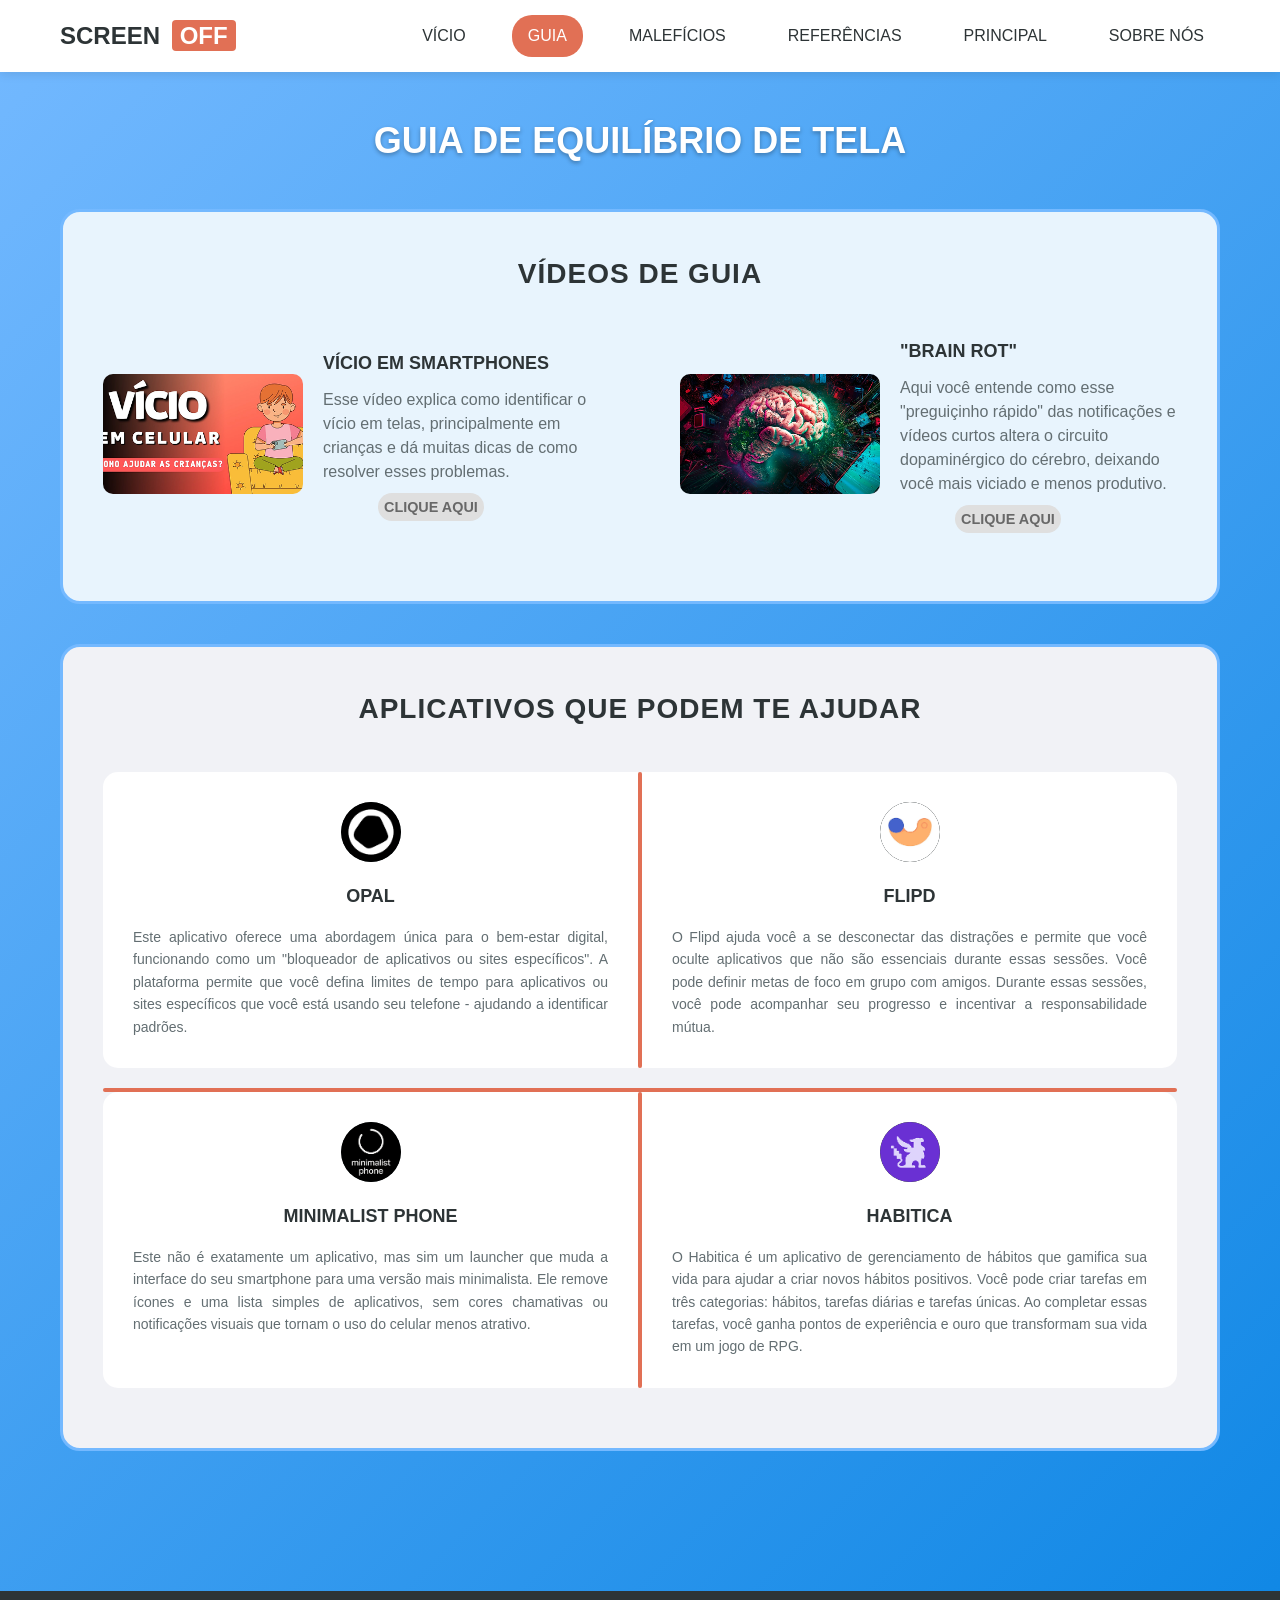
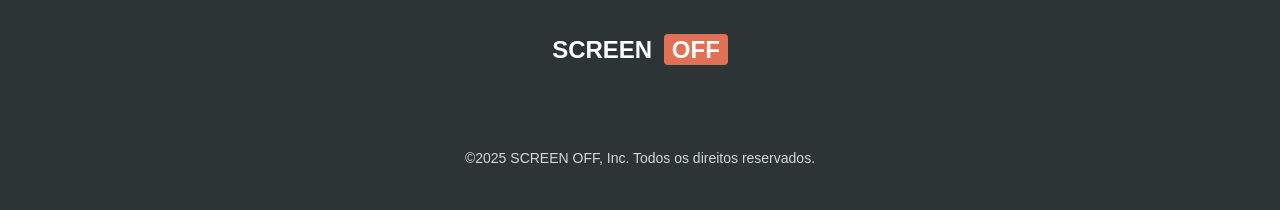
==== guia.html @ 9f61c484 "retirados os espaços da nomeação dos numeros" ====
<!DOCTYPE html>
<html lang="pt-BR">
<head>
    <meta charset="UTF-8">
    <meta name="viewport" content="width=device-width, initial-scale=1.0">
    <title>SCREEN OFF - Guia de Equilíbrio de Tela</title>
    <link rel="stylesheet" href="css/comum.css">
    <link rel="stylesheet" href="css/guia.css">
</head>
<body>
    <header class="cabecalho">
        <div class="container-navegacao">
            <div class="logotipo">
                SCREEN <span class="desligado">OFF</span>
            </div>
            <nav class="menu-navegacao">
                <a href="vicio.html">VÍCIO</a>
                <a href="guia.html" class="ativo">GUIA</a>
                <a href="maleficios.html">MALEFÍCIOS</a>
                <a href="referencias.html">REFERÊNCIAS</a>
                <a href="index.html">PRINCIPAL</a>
                <a href="sobre.html">SOBRE NÓS</a>
            </nav>
        </div>
    </header>

    <div class="recipiente">
        <h1 class="titulo-pagina">GUIA DE EQUILÍBRIO DE TELA</h1>

        <section class="secao-videos-guia">
            <div class="container-videos-guia">
                <h1 class="titulo-videos-guia">VÍDEOS DE GUIA</h1>
                
                <div class="secao-videos">
                    <div class="item-video">
                        <div class="placeholder-video">
                            <img src="imagens usadas/image1.png" alt="Vício em Smartphones" class="miniatura-video">
                            
                        </div>
                        <div class="conteudo-video">
                            <h3>VÍCIO EM SMARTPHONES</h3>
                            <p>Esse vídeo explica como identificar o vício em telas, principalmente em crianças e dá muitas dicas de como resolver esses problemas.</p>
                            <a href="https://www.youtube.com/watch?v=0DPk3MUH3M4">CLIQUE AQUI</a>
                        </div>
                    </div>
                    
                    <div class="divisor-vermelho-horizontal"></div>
                    
                    <div class="item-video">
                        <div class="placeholder-video">
                            
                            <img src="imagens usadas/image2.png" alt="Brain Rot" class="miniatura-video">
                        </div>
                        <div class="conteudo-video">
                            <h3>"BRAIN ROT"</h3>
                            <p>Aqui você entende como esse "preguiçinho rápido" das notificações e vídeos curtos altera o circuito dopaminérgico do cérebro, deixando você mais viciado e menos produtivo.</p>
                            <a href="https://www.youtube.com/watch?v=GISBDbv1cEM">CLIQUE AQUI</a>
                        </div>
                    </div>
                </div>
            </div>
        </section>

        <section class="secao-principal-aplicativos">
            <div class="container-aplicativos">
                <div class="cartao-aplicativos">
                    <h2 class="titulo-aplicativos">APLICATIVOS QUE PODEM TE AJUDAR</h2>
                    
                    <div class="grade-aplicativos">
                        <div class="item-aplicativo">
                          
                            <div class="icone-aplicativo">
                                <img src="imagens usadas/image3.png" alt="OPAL App" class="logo-app">
                            </div>
                            <h3>OPAL</h3>
                            <p>Este aplicativo oferece uma abordagem única para o bem-estar digital, funcionando como um "bloqueador de aplicativos ou sites específicos". A plataforma permite que você defina limites de tempo para aplicativos ou sites específicos que você está usando seu telefone - ajudando a identificar padrões.</p>
                        </div>
                        
                        <div class="divisor-vermelho-vertical"></div>
                        
                        <div class="item-aplicativo">
                            <!-- LOCAL PARA IMAGEM: Logo do aplicativo FLIPD -->
                            <div class="icone-aplicativo">
                                <img src="imagens usadas/image4.png" alt="FLIPD App" class="logo-app">
                            </div>
                            <h3>FLIPD</h3>
                            <p>O Flipd ajuda você a se desconectar das distrações e permite que você oculte aplicativos que não são essenciais durante essas sessões. Você pode definir metas de foco em grupo com amigos. Durante essas sessões, você pode acompanhar seu progresso e incentivar a responsabilidade mútua.</p>
                        </div>
                    </div>
                    
                    <div class="divisor-vermelho-horizontal"></div>
                    
                    <div class="grade-aplicativos">
                        <div class="item-aplicativo">
                            
                            <div class="icone-aplicativo">
                                <img src="imagens usadas/image5.png" alt="Minimalist Phone" class="logo-app">
                            </div>
                            <h3>MINIMALIST PHONE</h3>
                            <p>Este não é exatamente um aplicativo, mas sim um launcher que muda a interface do seu smartphone para uma versão mais minimalista. Ele remove ícones e uma lista simples de aplicativos, sem cores chamativas ou notificações visuais que tornam o uso do celular menos atrativo.</p>
                        </div>
                        
                        <div class="divisor-vermelho-vertical"></div>
                        
                        <div class="item-aplicativo">
                            
                            <div class="icone-aplicativo">
                                <img src="imagens usadas/image6.png" alt="Habitica App" class="logo-app">
                            </div>
                            <h3>HABITICA</h3>
                            <p>O Habitica é um aplicativo de gerenciamento de hábitos que gamifica sua vida para ajudar a criar novos hábitos positivos. Você pode criar tarefas em três categorias: hábitos, tarefas diárias e tarefas únicas. Ao completar essas tarefas, você ganha pontos de experiência e ouro que transformam sua vida em um jogo de RPG.</p>
                        </div>
                    </div>
                </div>
            </div>
        </section>
    </div>

    <footer class="rodape">
        <div class="logotipo-rodape">
            SCREEN <span class="desligado">OFF</span>
        </div>
        <div class="links-sociais">
            <a href="https://www.instagram.com/screenn_off/?igsh=OWZwYjdubjJhaGZ1#"><img src="imagens usadas/Link.png" alt=""></a>
            <a href="https://x.com/off_screenn?s=21"><img src="imagens usadas/Lin2k.png" alt=""></a>
        </div>
        <p class="texto-rodape">©2025 SCREEN OFF, Inc. Todos os direitos reservados.</p>
    </footer>
</body>
</html>
---- css/comum.css ----
/* Estilos comuns para todas as páginas */
* {
  margin: 0;
  padding: 0;
  box-sizing: border-box;
}

body {
  font-family: "Arial", sans-serif;
  line-height: 1.6;
  color: #333;
  background: linear-gradient(135deg, #74b9ff 0%, #0984e3 100%);
  min-height: 100vh;
}

section.cabecalho {
  background: white;
  padding: 15px 0;
  box-shadow: 0 2px 10px rgba(0, 0, 0, 0.1);
  position: sticky;
  top: 0;
  z-index: 100;
}

.cabecalho {
  background: white;
  padding: 15px 0;
  box-shadow: 0 2px 10px rgba(0, 0, 0, 0.1);
  position: sticky;
  top: 0;
  z-index: 100;
}

section.container-navegacao {
  max-width: 1200px;
  margin: 0 auto;
  display: flex;
  justify-content: space-between;
  align-items: center;
  padding: 0 20px;
}

.container-navegacao {
  max-width: 1200px;
  margin: 0 auto;
  display: flex;
  justify-content: space-between;
  align-items: center;
  padding: 0 20px;
}

section.logotipo {
  font-size: 24px;
  font-weight: bold;
  color: #2d3436;
}

.logotipo {
  font-size: 24px;
  font-weight: bold;
  color: #2d3436;
}

section.logotipo .desligado {
  background: #e17055;
  color: white;
  padding: 2px 8px;
  border-radius: 4px;
  margin-left: 5px;
}

.logotipo .desligado {
  background: #e17055;
  color: white;
  padding: 2px 8px;
  border-radius: 4px;
  margin-left: 5px;
}

section.menu-navegacao {
  display: flex;
  list-style: none;
  gap: 30px;
}

.menu-navegacao {
  display: flex;
  list-style: none;
  gap: 30px;
}

section.menu-navegacao a {
  text-decoration: none;
  color: #2d3436;
  font-weight: 500;
  padding: 8px 16px;
  border-radius: 20px;
  transition: all 0.3s ease;
}

.menu-navegacao a {
  text-decoration: none;
  color: #2d3436;
  font-weight: 500;
  padding: 8px 16px;
  border-radius: 20px;
  transition: all 0.3s ease;
}

section.menu-navegacao a:hover,
section.menu-navegacao a.ativo {
  background: #e17055;
  color: white;
}

.menu-navegacao a:hover,
.menu-navegacao a.ativo {
  background: #e17055;
  color: white;
}


section.rodape {
  background: #2d3436;
  color: white;
  text-align: center;
  padding: 40px 20px;
  margin-top: 60px;
}

.rodape {
  background: #2d3436;
  color: white;
  text-align: center;
  padding: 40px 20px;
  margin-top: 60px;
}

section.logotipo-rodape {
  font-size: 24px;
  font-weight: bold;
  margin-bottom: 20px;
}

.logotipo-rodape {
  font-size: 24px;
  font-weight: bold;
  margin-bottom: 20px;
}

section.logotipo-rodape .desligado {
  background: #e17055;
  padding: 2px 8px;
  border-radius: 4px;
  margin-left: 5px;
}

.logotipo-rodape .desligado {
  background: #e17055;
  padding: 2px 8px;
  border-radius: 4px;
  margin-left: 5px;
}

section.links-sociais {
  display: flex;
  justify-content: center;
  gap: 20px;
  margin-bottom: 20px;
}

.links-sociais {
  display: flex;
  justify-content: center;
  gap: 20px;
  margin-bottom: 20px;
}

section.links-sociais a {
  color: white;
  font-size: 24px;
 
}

.links-sociais a {
  color: white;
  font-size: 24px;

}

section.links-sociais a:hover {
  color: #74b9ff;
}

.links-sociais a:hover {
  color: #74b9ff;
}

section.texto-rodape {
  font-size: 14px;
  opacity: 0.8;
}

.texto-rodape {
  font-size: 14px;
  opacity: 0.8;
}

/* Recipiente principal */
section.recipiente {
  max-width: 1200px;
  margin: 0 auto;
  padding: 40px 20px;
}

.recipiente {
  max-width: 1200px;
  margin: 0 auto;
  padding: 40px 20px;
}


@media (max-width: 768px) {
  section.container-navegacao {
    flex-direction: column;
    gap: 20px;
  }

  .container-navegacao {
    flex-direction: column;
    gap: 20px;
  }

  section.menu-navegacao {
    gap: 15px;
    flex-wrap: wrap;
    justify-content: center;
  }

  .menu-navegacao {
    gap: 15px;
    flex-wrap: wrap;
    justify-content: center;
  }

  section.recipiente {
    padding: 20px 15px;
  }

  .recipiente {
    padding: 20px 15px;
  }
}
---- css/guia.css ----
section.titulo-pagina,
.titulo-pagina {
  text-align: center;
  font-size: 36px;
  font-weight: bold;
  color: white;
  margin-bottom: 40px;
  text-shadow: 0 2px 4px rgba(0, 0, 0, 0.3);
}

section.secao-videos-guia,
.secao-videos-guia {
  background: #e8f4fd;
  border: 3px solid #74b9ff;
  border-radius: 20px;
  padding: 40px;
  margin-bottom: 40px;
}

section.titulo-videos-guia,
.titulo-videos-guia {
  text-align: center;
  font-size: 28px;
  font-weight: bold;
  color: #2d3436;
  margin-bottom: 40px;
  text-transform: uppercase;
  letter-spacing: 1px;
}

section.secao-videos,
.secao-videos {
  display: grid;
  grid-template-columns: 1fr auto 1fr;
  gap: 40px;
  align-items: center;
  margin-bottom: 30px;
}

section.item-video,
.item-video {
  display: flex;
  align-items: center;
  gap: 20px;
}

section.placeholder-video,
.placeholder-video {
  width: 200px;
  height: 120px;
  background: #2d3436;
  border-radius: 10px;
  display: flex;
  align-items: center;
  justify-content: center;
  color: white;
  font-size: 14px;
  text-align: center;
  flex-shrink: 0;
  overflow: hidden;
}

section.miniatura-video,
.miniatura-video {
  width: 100%;
  height: 100%;
  object-fit: cover;
}

section.conteudo-video h3,
.conteudo-video h3 {
  font-size: 18px;
  font-weight: bold;
  color: #2d3436;
  margin-bottom: 10px;
  text-transform: uppercase;
}

section.conteudo-video p,
.conteudo-video p {
  color: #636e72;
  line-height: 1.5;
  margin: 0 0 10px 0;
}

section.divisor-vermelho-horizontal,
.divisor-vermelho-horizontal {
  height: 4px;
  background: #e17055;
  border-radius: 2px;
  width: 100%;
}

section.divisor-vermelho-vertical,
.divisor-vermelho-vertical {
  width: 4px;
  background: #e17055;
  border-radius: 2px;
  height: 100%;
}


section.secao-principal-aplicativos,
.secao-principal-aplicativos {
  background: #f1f2f6;
  border: 3px solid #74b9ff;
  border-radius: 20px;
  padding: 40px;
  margin: 40px 0;
}

section.titulo-aplicativos,
.titulo-aplicativos {
  text-align: center;
  font-size: 28px;
  font-weight: bold;
  color: #2d3436;
  margin-bottom: 40px;
  text-transform: uppercase;
  letter-spacing: 1px;
}

section.grade-aplicativos,
.grade-aplicativos {
  display: grid;
  grid-template-columns: 1fr auto 1fr;
  gap: 0;
  position: relative;
  margin-bottom: 20px;
  align-items: stretch;
}

section.item-aplicativo,
.item-aplicativo {
  padding: 30px;
  background: white;
  position: relative;
  display: flex;
  flex-direction: column;
  align-items: center;
  text-align: center;
}

section.item-aplicativo:first-child,
.item-aplicativo:first-child {
  border-top-left-radius: 15px;
  border-bottom-left-radius: 15px;
}

section.item-aplicativo:last-child,
.item-aplicativo:last-child {
  border-top-right-radius: 15px;
  border-bottom-right-radius: 15px;
}

section.icone-aplicativo,
.icone-aplicativo {
  width: 60px;
  height: 60px;
  background: #2d3436;
  border-radius: 50%;
  margin-bottom: 20px;
  display: flex;
  align-items: center;
  justify-content: center;
  color: white;
  font-size: 18px;
  font-weight: bold;
  overflow: hidden;
}

section.logo-app,
.logo-app {
  width: 100%;
  height: 100%;
  object-fit: cover;
  border-radius: 50%;
}

section.item-aplicativo h3,
.item-aplicativo h3 {
  font-size: 18px;
  font-weight: bold;
  color: #2d3436;
  margin-bottom: 15px;
  text-align: center;
}

section.item-aplicativo p,
.item-aplicativo p {
  color: #636e72;
  line-height: 1.6;
  text-align: justify;
  font-size: 14px;
}

@media (max-width: 768px) {
  section.secao-videos-guia,
  .secao-videos-guia,
  section.secao-principal-aplicativos,
  .secao-principal-aplicativos {
    padding: 25px 20px;
  }

  section.secao-videos,
  .secao-videos {
    grid-template-columns: 1fr;
    gap: 30px;
  }

  section.item-video,
  .item-video {
    flex-direction: column;
    text-align: center;
  }

  section.placeholder-video,
  .placeholder-video {
    width: 100%;
    max-width: 300px;
  }

  section.grade-aplicativos,
  .grade-aplicativos {
    grid-template-columns: 1fr;
    gap: 20px;
  }

  section.divisor-vermelho-vertical,
  .divisor-vermelho-vertical {
    display: none;
  }

  section.item-aplicativo,
  .item-aplicativo {
    border-radius: 15px !important;
    box-shadow: 0 3px 10px rgba(0, 0, 0, 0.1);
  }

  section.titulo-pagina,
  .titulo-pagina {
    font-size: 28px;
  }
}
.conteudo-video a {
  background-color: #DFDFDF;
  color: #686868;
  border-radius: 30px;
  padding: 6px;
  font-size: 0.9rem;
  text-decoration: none;
  margin: 55px;
  font-weight: bold;
}
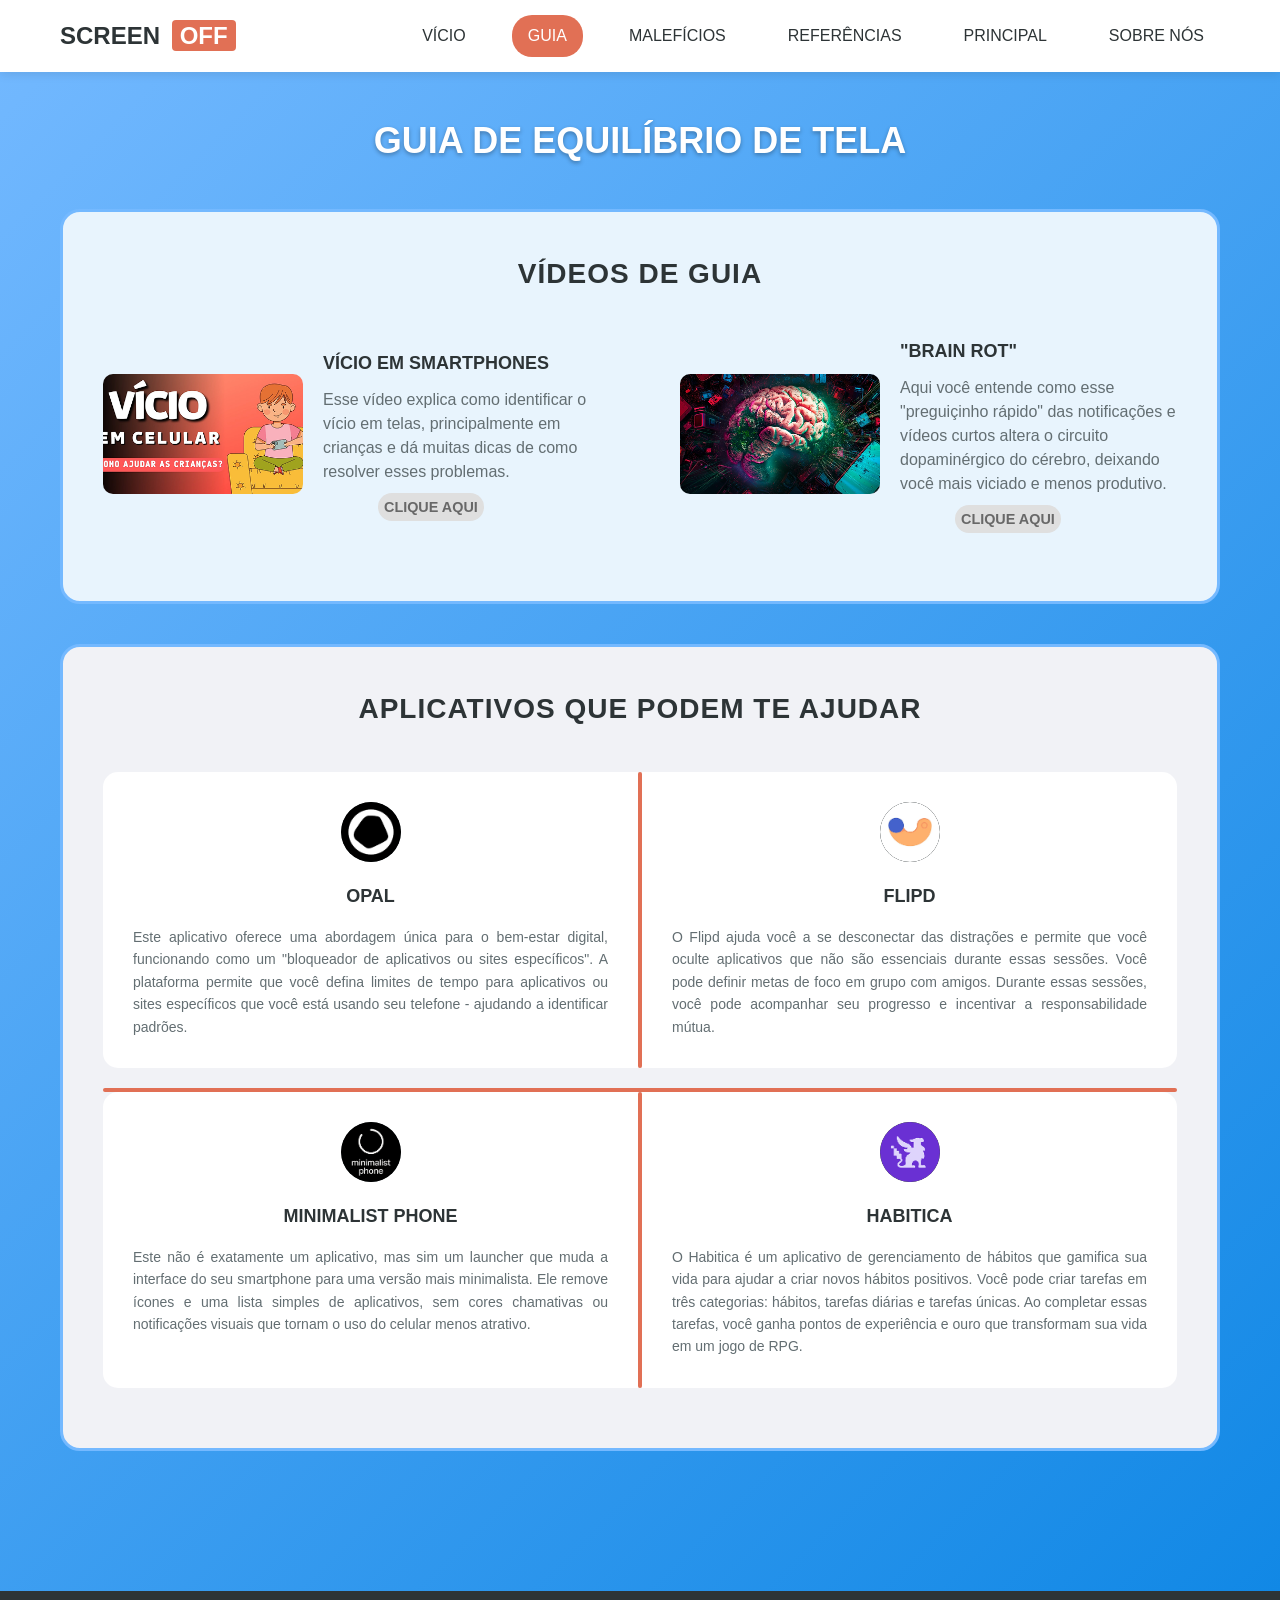
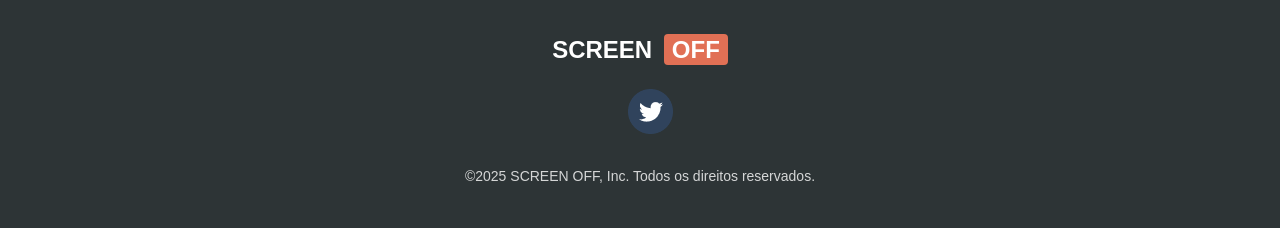
==== commit abcd4b50: "retirados espaços de "imagens usadas"" ====
--- a/guia.html
+++ b/guia.html
@@ -34,7 +34,7 @@
                 <div class="secao-videos">
                     <div class="item-video">
                         <div class="placeholder-video">
-                            <img src="imagens usadas/image1.png" alt="Vício em Smartphones" class="miniatura-video">
+                            <img src="imagensUsadas/image1.png" alt="Vício em Smartphones" class="miniatura-video">
                             
                         </div>
                         <div class="conteudo-video">
@@ -49,7 +49,7 @@
                     <div class="item-video">
                         <div class="placeholder-video">
                             
-                            <img src="imagens usadas/image2.png" alt="Brain Rot" class="miniatura-video">
+                            <img src="imagensUsadas/image2.png" alt="Brain Rot" class="miniatura-video">
                         </div>
                         <div class="conteudo-video">
                             <h3>"BRAIN ROT"</h3>
@@ -70,7 +70,7 @@
                         <div class="item-aplicativo">
                           
                             <div class="icone-aplicativo">
-                                <img src="imagens usadas/image3.png" alt="OPAL App" class="logo-app">
+                                <img src="imagensUsadas/image3.png" alt="OPAL App" class="logo-app">
                             </div>
                             <h3>OPAL</h3>
                             <p>Este aplicativo oferece uma abordagem única para o bem-estar digital, funcionando como um "bloqueador de aplicativos ou sites específicos". A plataforma permite que você defina limites de tempo para aplicativos ou sites específicos que você está usando seu telefone - ajudando a identificar padrões.</p>
@@ -81,7 +81,7 @@
                         <div class="item-aplicativo">
                             <!-- LOCAL PARA IMAGEM: Logo do aplicativo FLIPD -->
                             <div class="icone-aplicativo">
-                                <img src="imagens usadas/image4.png" alt="FLIPD App" class="logo-app">
+                                <img src="imagensUsadas/image4.png" alt="FLIPD App" class="logo-app">
                             </div>
                             <h3>FLIPD</h3>
                             <p>O Flipd ajuda você a se desconectar das distrações e permite que você oculte aplicativos que não são essenciais durante essas sessões. Você pode definir metas de foco em grupo com amigos. Durante essas sessões, você pode acompanhar seu progresso e incentivar a responsabilidade mútua.</p>
@@ -94,7 +94,7 @@
                         <div class="item-aplicativo">
                             
                             <div class="icone-aplicativo">
-                                <img src="imagens usadas/image5.png" alt="Minimalist Phone" class="logo-app">
+                                <img src="imagensUsadas/image5.png" alt="Minimalist Phone" class="logo-app">
                             </div>
                             <h3>MINIMALIST PHONE</h3>
                             <p>Este não é exatamente um aplicativo, mas sim um launcher que muda a interface do seu smartphone para uma versão mais minimalista. Ele remove ícones e uma lista simples de aplicativos, sem cores chamativas ou notificações visuais que tornam o uso do celular menos atrativo.</p>
@@ -105,7 +105,7 @@
                         <div class="item-aplicativo">
                             
                             <div class="icone-aplicativo">
-                                <img src="imagens usadas/image6.png" alt="Habitica App" class="logo-app">
+                                <img src="imagensUsadas/image6.png" alt="Habitica App" class="logo-app">
                             </div>
                             <h3>HABITICA</h3>
                             <p>O Habitica é um aplicativo de gerenciamento de hábitos que gamifica sua vida para ajudar a criar novos hábitos positivos. Você pode criar tarefas em três categorias: hábitos, tarefas diárias e tarefas únicas. Ao completar essas tarefas, você ganha pontos de experiência e ouro que transformam sua vida em um jogo de RPG.</p>
@@ -122,7 +122,7 @@
         </div>
         <div class="links-sociais">
             <a href="https://www.instagram.com/screenn_off/?igsh=OWZwYjdubjJhaGZ1#"><img src="imagens usadas/Link.png" alt=""></a>
-            <a href="https://x.com/off_screenn?s=21"><img src="imagens usadas/Lin2k.png" alt=""></a>
+            <a href="https://x.com/off_screenn?s=21"><img src="imagensUsadas/Lin2k.png" alt=""></a>
         </div>
         <p class="texto-rodape">©2025 SCREEN OFF, Inc. Todos os direitos reservados.</p>
     </footer>
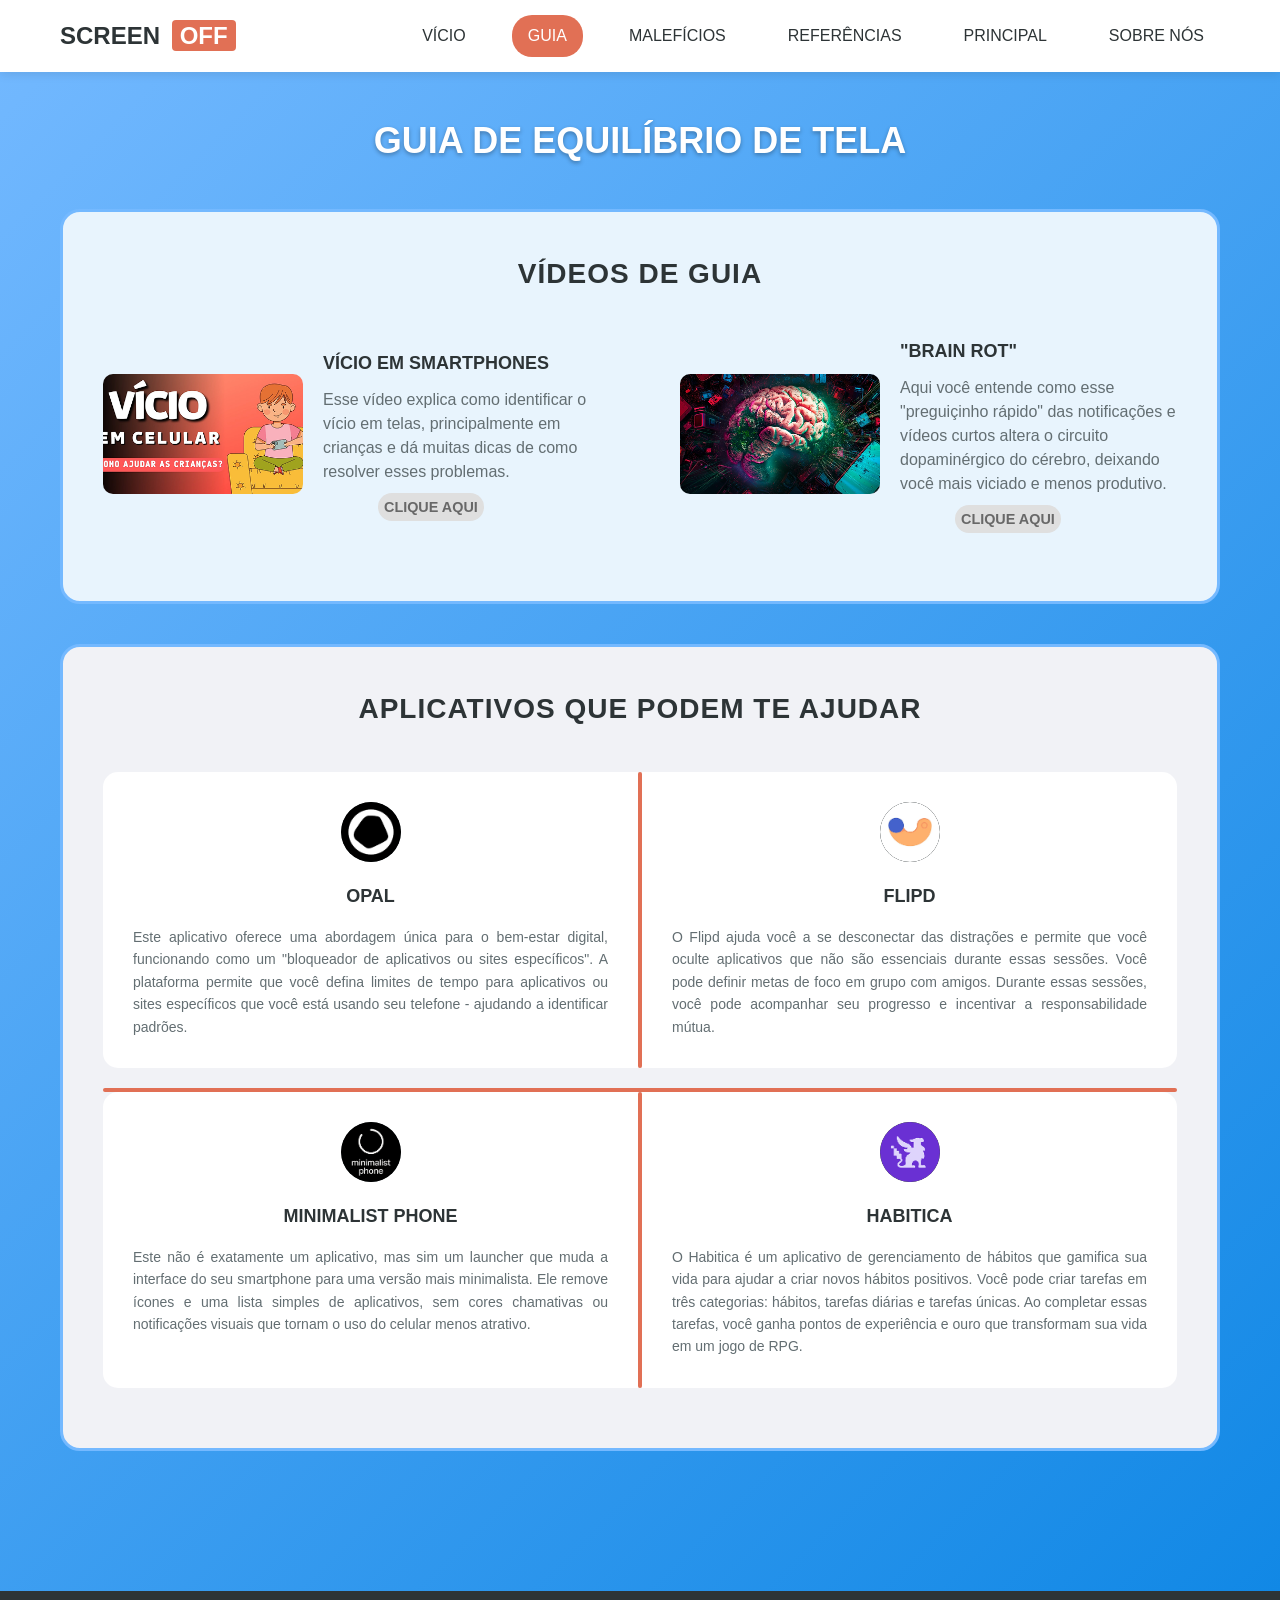
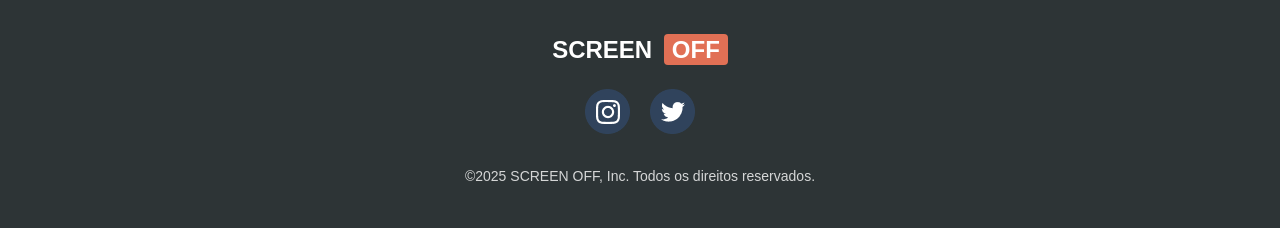
==== commit f94b8e07: "mais retiradas de espaços" ====
--- a/guia.html
+++ b/guia.html
@@ -121,7 +121,7 @@
             SCREEN <span class="desligado">OFF</span>
         </div>
         <div class="links-sociais">
-            <a href="https://www.instagram.com/screenn_off/?igsh=OWZwYjdubjJhaGZ1#"><img src="imagens usadas/Link.png" alt=""></a>
+            <a href="https://www.instagram.com/screenn_off/?igsh=OWZwYjdubjJhaGZ1#"><img src="imagensUsadas/Link.png" alt=""></a>
             <a href="https://x.com/off_screenn?s=21"><img src="imagensUsadas/Lin2k.png" alt=""></a>
         </div>
         <p class="texto-rodape">©2025 SCREEN OFF, Inc. Todos os direitos reservados.</p>
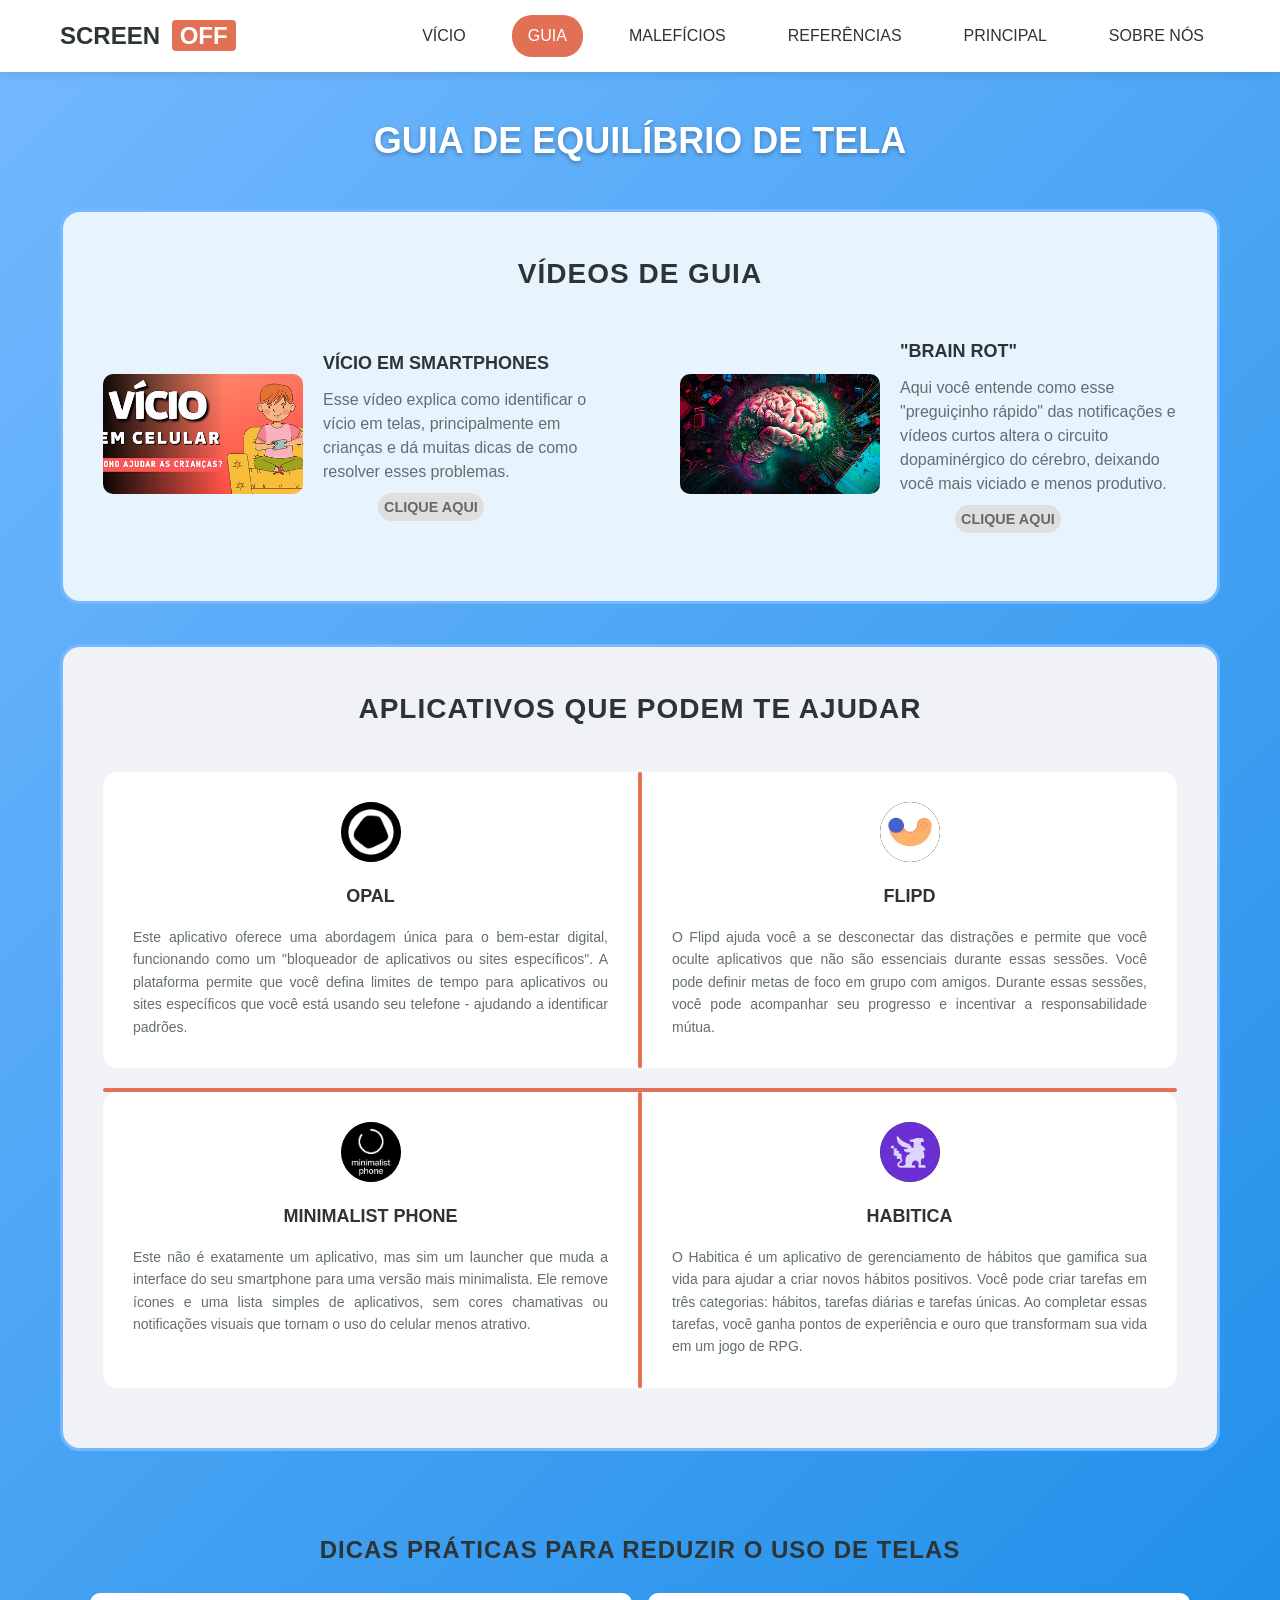
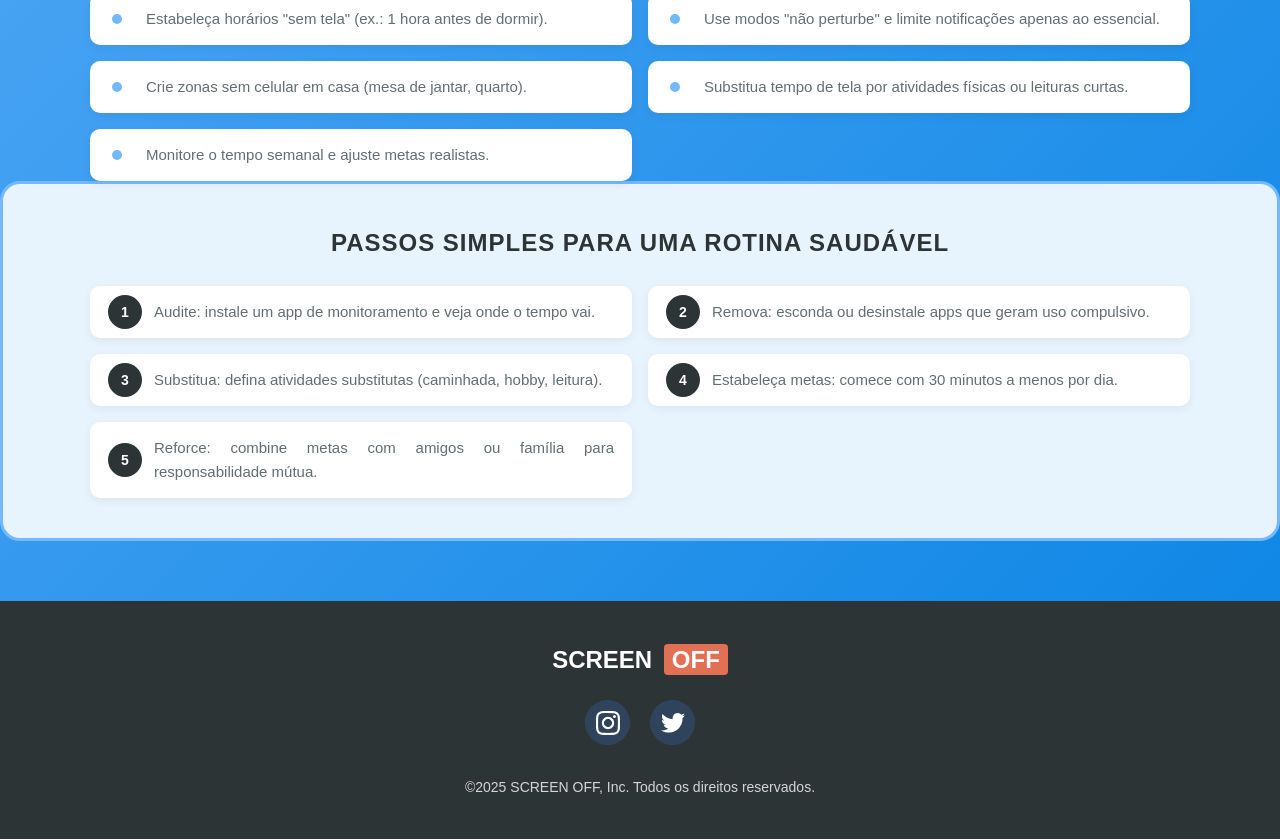
==== commit 22b69030: "adição de conteúdo da pagina guia de equilibrio de tela" ====
--- a/guia.html
+++ b/guia.html
@@ -115,6 +115,31 @@
             </div>
         </section>
     </div>
+    <section class="secao-dicas">
+        <div class="dicas">
+            <h2 class="titulo-secundario">DICAS PRÁTICAS PARA REDUZIR O USO DE TELAS</h2>
+            <ul class="lista-dicas">
+                <li>Estabeleça horários "sem tela" (ex.: 1 hora antes de dormir).</li>
+                <li>Use modos "não perturbe" e limite notificações apenas ao essencial.</li>
+                <li>Crie zonas sem celular em casa (mesa de jantar, quarto).</li>
+                <li>Substitua tempo de tela por atividades físicas ou leituras curtas.</li>
+                <li>Monitore o tempo semanal e ajuste metas realistas.</li>
+            </ul>
+        </div>
+    </section>
+
+    <section class="secao-rotina">
+        <div class="rotina">
+            <h2 class="titulo-secundario">PASSOS SIMPLES PARA UMA ROTINA SAUDÁVEL</h2>
+            <ol class="lista-rotina">
+                <li>Audite: instale um app de monitoramento e veja onde o tempo vai.</li>
+                <li>Remova: esconda ou desinstale apps que geram uso compulsivo.</li>
+                <li>Substitua: defina atividades substitutas (caminhada, hobby, leitura).</li>
+                <li>Estabeleça metas: comece com 30 minutos a menos por dia.</li>
+                <li>Reforce: combine metas com amigos ou família para responsabilidade mútua.</li>
+            </ol>
+        </div>
+    </section>
 
     <footer class="rodape">
         <div class="logotipo-rodape">
--- a/css/guia.css
+++ b/css/guia.css
@@ -1,4 +1,3 @@
-
 section.titulo-pagina,
 .titulo-pagina {
   text-align: center;
@@ -253,3 +252,382 @@
   margin: 55px;
   font-weight: bold;
 }
+
+section.titulo-pagina,
+.titulo-pagina {
+  text-align: center;
+  font-size: 36px;
+  font-weight: bold;
+  color: white;
+  margin-bottom: 40px;
+  text-shadow: 0 2px 4px rgba(0, 0, 0, 0.3);
+}
+
+section.secao-videos-guia,
+.secao-videos-guia {
+  background: #e8f4fd;
+  border: 3px solid #74b9ff;
+  border-radius: 20px;
+  padding: 40px;
+  margin-bottom: 40px;
+}
+
+section.titulo-videos-guia,
+.titulo-videos-guia {
+  text-align: center;
+  font-size: 28px;
+  font-weight: bold;
+  color: #2d3436;
+  margin-bottom: 40px;
+  text-transform: uppercase;
+  letter-spacing: 1px;
+}
+
+section.secao-videos,
+.secao-videos {
+  display: grid;
+  grid-template-columns: 1fr auto 1fr;
+  gap: 40px;
+  align-items: center;
+  margin-bottom: 30px;
+}
+
+section.item-video,
+.item-video {
+  display: flex;
+  align-items: center;
+  gap: 20px;
+}
+
+section.placeholder-video,
+.placeholder-video {
+  width: 200px;
+  height: 120px;
+  background: #2d3436;
+  border-radius: 10px;
+  display: flex;
+  align-items: center;
+  justify-content: center;
+  color: white;
+  font-size: 14px;
+  text-align: center;
+  flex-shrink: 0;
+  overflow: hidden;
+}
+
+section.miniatura-video,
+.miniatura-video {
+  width: 100%;
+  height: 100%;
+  object-fit: cover;
+}
+
+section.conteudo-video h3,
+.conteudo-video h3 {
+  font-size: 18px;
+  font-weight: bold;
+  color: #2d3436;
+  margin-bottom: 10px;
+  text-transform: uppercase;
+}
+
+section.conteudo-video p,
+.conteudo-video p {
+  color: #636e72;
+  line-height: 1.5;
+  margin: 0 0 10px 0;
+}
+
+section.divisor-vermelho-horizontal,
+.divisor-vermelho-horizontal {
+  height: 4px;
+  background: #e17055;
+  border-radius: 2px;
+  width: 100%;
+}
+
+section.divisor-vermelho-vertical,
+.divisor-vermelho-vertical {
+  width: 4px;
+  background: #e17055;
+  border-radius: 2px;
+  height: 100%;
+}
+
+
+section.secao-principal-aplicativos,
+.secao-principal-aplicativos {
+  background: #f1f2f6;
+  border: 3px solid #74b9ff;
+  border-radius: 20px;
+  padding: 40px;
+  margin: 40px 0;
+}
+
+section.titulo-aplicativos,
+.titulo-aplicativos {
+  text-align: center;
+  font-size: 28px;
+  font-weight: bold;
+  color: #2d3436;
+  margin-bottom: 40px;
+  text-transform: uppercase;
+  letter-spacing: 1px;
+}
+
+section.grade-aplicativos,
+.grade-aplicativos {
+  display: grid;
+  grid-template-columns: 1fr auto 1fr;
+  gap: 0;
+  position: relative;
+  margin-bottom: 20px;
+  align-items: stretch;
+}
+
+section.item-aplicativo,
+.item-aplicativo {
+  padding: 30px;
+  background: white;
+  position: relative;
+  display: flex;
+  flex-direction: column;
+  align-items: center;
+  text-align: center;
+}
+
+section.item-aplicativo:first-child,
+.item-aplicativo:first-child {
+  border-top-left-radius: 15px;
+  border-bottom-left-radius: 15px;
+}
+
+section.item-aplicativo:last-child,
+.item-aplicativo:last-child {
+  border-top-right-radius: 15px;
+  border-bottom-right-radius: 15px;
+}
+
+section.icone-aplicativo,
+.icone-aplicativo {
+  width: 60px;
+  height: 60px;
+  background: #2d3436;
+  border-radius: 50%;
+  margin-bottom: 20px;
+  display: flex;
+  align-items: center;
+  justify-content: center;
+  color: white;
+  font-size: 18px;
+  font-weight: bold;
+  overflow: hidden;
+}
+
+section.logo-app,
+.logo-app {
+  width: 100%;
+  height: 100%;
+  object-fit: cover;
+  border-radius: 50%;
+}
+
+section.item-aplicativo h3,
+.item-aplicativo h3 {
+  font-size: 18px;
+  font-weight: bold;
+  color: #2d3436;
+  margin-bottom: 15px;
+  text-align: center;
+}
+
+section.item-aplicativo p,
+.item-aplicativo p {
+  color: #636e72;
+  line-height: 1.6;
+  text-align: justify;
+  font-size: 14px;
+}
+
+@media (max-width: 768px) {
+  section.secao-videos-guia,
+  .secao-videos-guia,
+  section.secao-principal-aplicativos,
+  .secao-principal-aplicativos {
+    padding: 25px 20px;
+  }
+
+  section.secao-videos,
+  .secao-videos {
+    grid-template-columns: 1fr;
+    gap: 30px;
+  }
+
+  section.item-video,
+  .item-video {
+    flex-direction: column;
+    text-align: center;
+  }
+
+  section.placeholder-video,
+  .placeholder-video {
+    width: 100%;
+    max-width: 300px;
+  }
+
+  section.grade-aplicativos,
+  .grade-aplicativos {
+    grid-template-columns: 1fr;
+    gap: 20px;
+  }
+
+  section.divisor-vermelho-vertical,
+  .divisor-vermelho-vertical {
+    display: none;
+  }
+
+  section.item-aplicativo,
+  .item-aplicativo {
+    border-radius: 15px !important;
+    box-shadow: 0 3px 10px rgba(0, 0, 0, 0.1);
+  }
+
+  section.titulo-pagina,
+  .titulo-pagina {
+    font-size: 28px;
+  }
+}
+.conteudo-video a {
+  background-color: #DFDFDF;
+  color: #686868;
+  border-radius: 30px;
+  padding: 6px;
+  font-size: 0.9rem;
+  text-decoration: none;
+  margin: 55px;
+  font-weight: bold;
+}
+
+.secao-rotina {
+  background: #e8f4fd;
+  border: 3px solid #74b9ff;
+  border-radius: 20px;
+  padding: 40px;
+  margin-bottom: 40px;
+}
+
+.dicas,
+.rotina {
+  max-width: 1100px;
+  margin: 0 auto;
+}
+
+.titulo-secundario {
+  text-align: center;
+  font-size: 24px;
+  font-weight: bold;
+  color: #2d3436;
+  margin-bottom: 24px;
+  text-transform: uppercase;
+  letter-spacing: 1px;
+}
+
+.lista-dicas,
+.lista-rotina {
+  list-style: none;
+  margin: 0;
+  padding: 0;
+  display: grid;
+  grid-template-columns: 1fr 1fr;
+  gap: 16px;
+}
+
+.lista-dicas li,
+.lista-rotina li {
+  background: #ffffff;
+  padding: 14px 18px 14px 56px;
+  border-radius: 10px;
+  color: #636e72;
+  font-size: 15px;
+  line-height: 1.6;
+  position: relative;
+  box-shadow: 0 3px 10px rgba(0, 0, 0, 0.06);
+  text-align: justify;
+}
+.lista-dicas li:hover,
+.lista-rotina li:hover {
+  transform: translateY(-4px);
+  box-shadow: 0 8px 20px rgba(0, 0, 0, 0.08);
+}
+.lista-dicas li:before {
+  content: "";
+  position: absolute;
+  left: 22px;
+  top: 50%;
+  transform: translateY(-50%);
+  width: 10px;
+  height: 10px;
+  border-radius: 50%;
+  background: #74b9ff;
+}
+.lista-rotina {
+  counter-reset: passos;
+}
+.lista-rotina li {
+  padding-left: 64px;
+}
+.lista-rotina li:before {
+  counter-increment: passos;
+  content: counter(passos);
+  position: absolute;
+  left: 18px;
+  top: 50%;
+  transform: translateY(-50%);
+  width: 34px;
+  height: 34px;
+  border-radius: 50%;
+  background: #2d3436;
+  color: #ffffff;
+  display: flex;
+  align-items: center;
+  justify-content: center;
+  font-weight: 700;
+  font-size: 14px;
+}
+
+/*--------------------------RESPONSIVIDADE---------------------------------*/
+
+@media (max-width: 768px) {
+  section.secao-dicas,
+  .secao-dicas,
+  section.secao-rotina,
+  .secao-rotina {
+    padding: 25px 20px;
+  }
+
+  .lista-dicas,
+  .lista-rotina {
+    grid-template-columns: 1fr;
+    gap: 12px;
+  }
+
+  .lista-dicas li,
+  .lista-rotina li {
+    padding-left: 56px;
+    text-align: left;
+  }
+
+  .titulo-secundario {
+    font-size: 20px;
+  }
+}
+.lista-dicas a,
+.lista-rotina a {
+  color: #686868;
+  text-decoration: none;
+  background: #DFDFDF;
+  padding: 6px 10px;
+  border-radius: 18px;
+  font-weight: 700;
+  font-size: 0.9rem;
+}
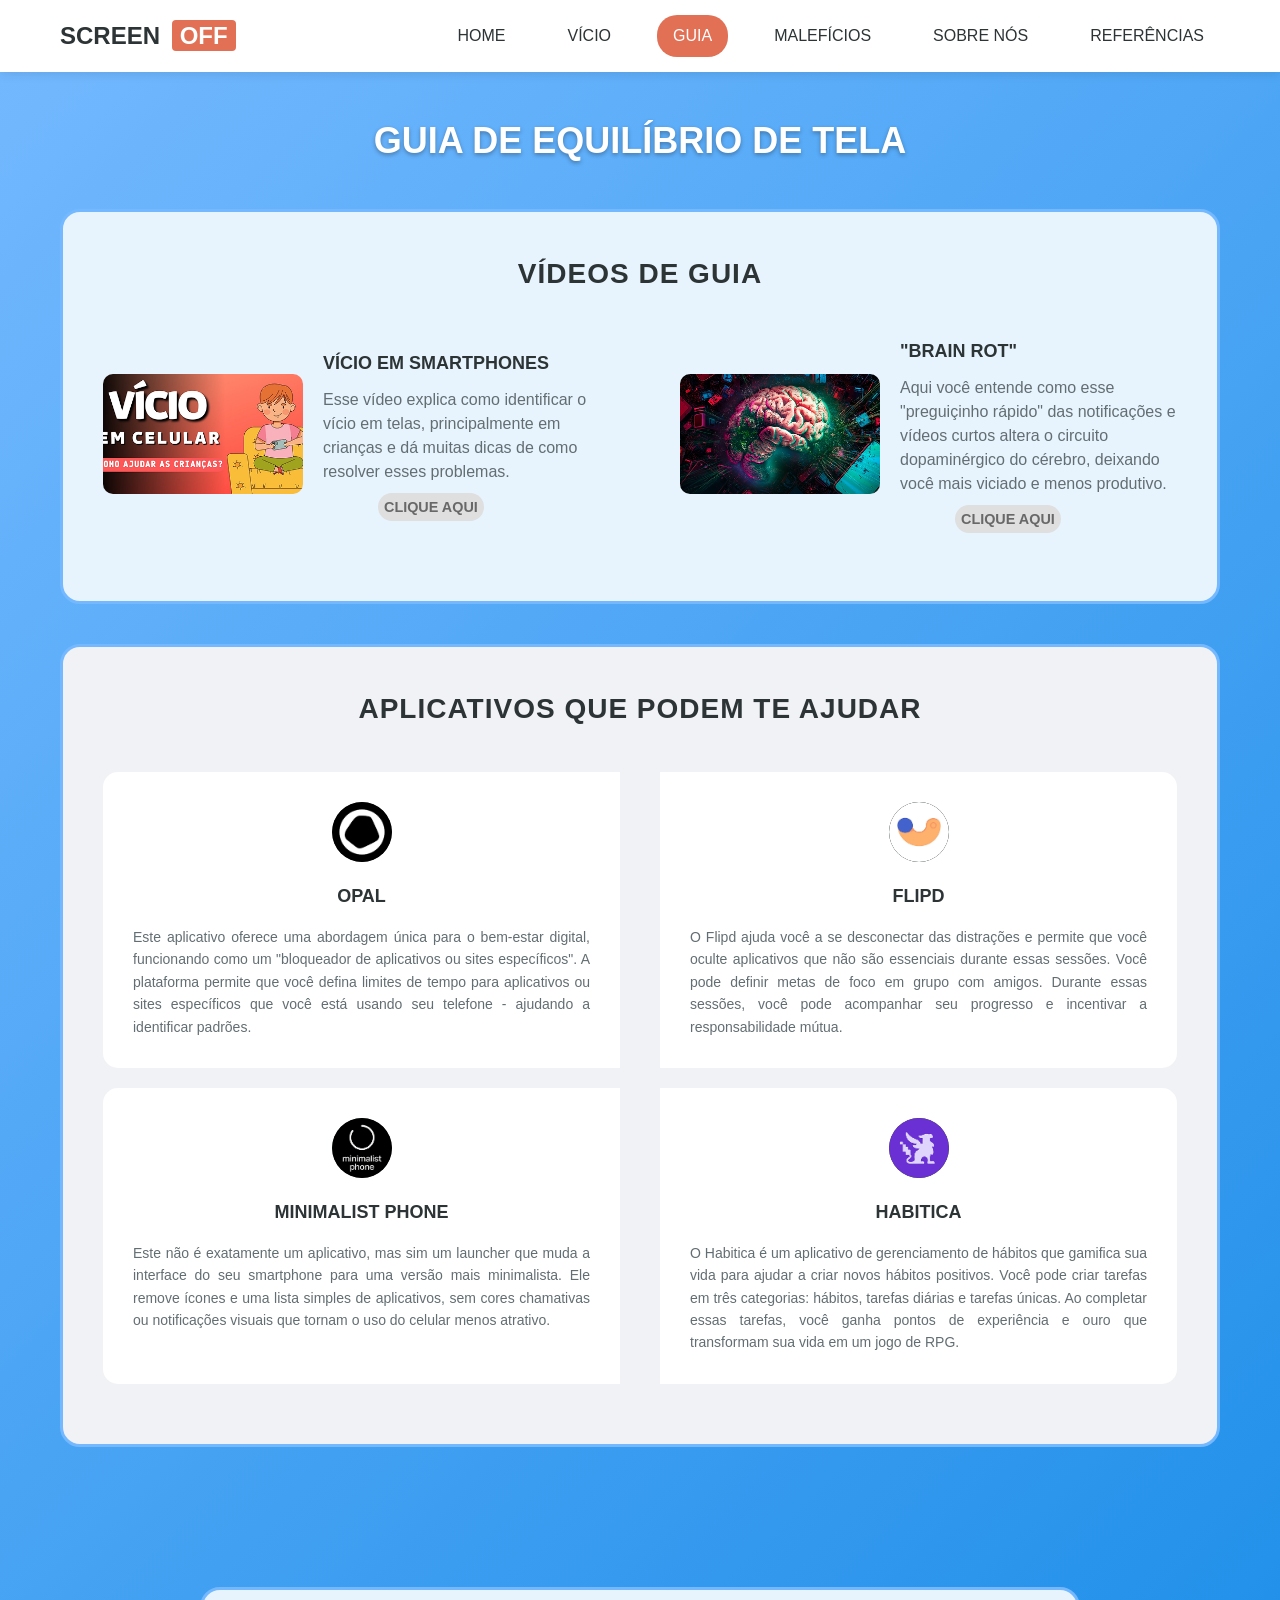
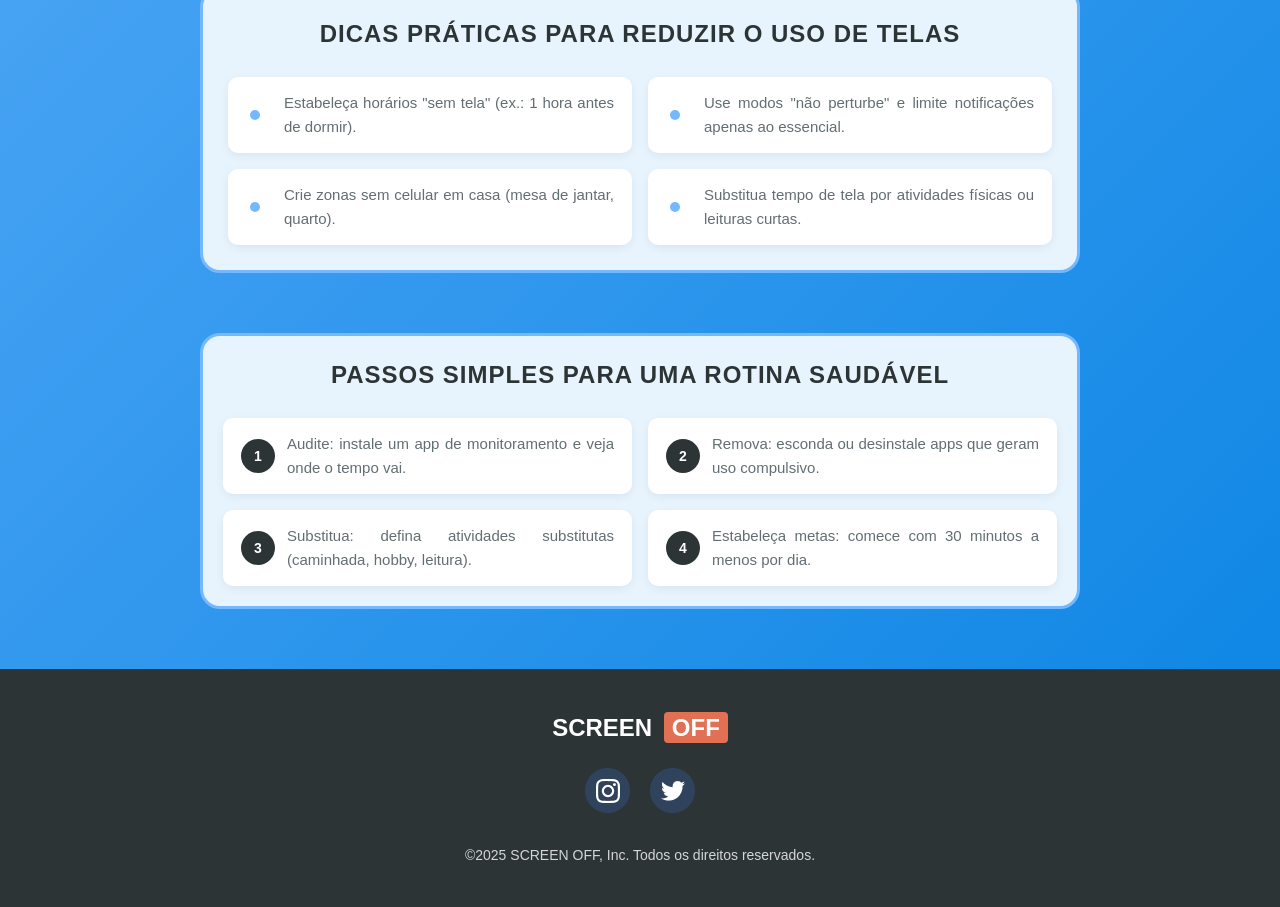
==== commit 2d8f1b3a: "nav arruma e ajustes de conteudo" ====
--- a/guia.html
+++ b/guia.html
@@ -1,5 +1,6 @@
 <!DOCTYPE html>
 <html lang="pt-BR">
+
 <head>
     <meta charset="UTF-8">
     <meta name="viewport" content="width=device-width, initial-scale=1.0">
@@ -7,6 +8,7 @@
     <link rel="stylesheet" href="css/comum.css">
     <link rel="stylesheet" href="css/guia.css">
 </head>
+
 <body>
     <header class="cabecalho">
         <div class="container-navegacao">
@@ -14,12 +16,12 @@
                 SCREEN <span class="desligado">OFF</span>
             </div>
             <nav class="menu-navegacao">
+                <a href="index.html">HOME</a>
                 <a href="vicio.html">VÍCIO</a>
                 <a href="guia.html" class="ativo">GUIA</a>
                 <a href="maleficios.html">MALEFÍCIOS</a>
+                <a href="sobre.html">SOBRE NÓS</a>
                 <a href="referencias.html">REFERÊNCIAS</a>
-                <a href="index.html">PRINCIPAL</a>
-                <a href="sobre.html">SOBRE NÓS</a>
             </nav>
         </div>
     </header>
@@ -30,30 +32,32 @@
         <section class="secao-videos-guia">
             <div class="container-videos-guia">
                 <h1 class="titulo-videos-guia">VÍDEOS DE GUIA</h1>
-                
+
                 <div class="secao-videos">
                     <div class="item-video">
                         <div class="placeholder-video">
                             <img src="imagensUsadas/image1.png" alt="Vício em Smartphones" class="miniatura-video">
-                            
+
                         </div>
                         <div class="conteudo-video">
                             <h3>VÍCIO EM SMARTPHONES</h3>
-                            <p>Esse vídeo explica como identificar o vício em telas, principalmente em crianças e dá muitas dicas de como resolver esses problemas.</p>
+                            <p>Esse vídeo explica como identificar o vício em telas, principalmente em crianças e dá
+                                muitas dicas de como resolver esses problemas.</p>
                             <a href="https://www.youtube.com/watch?v=0DPk3MUH3M4">CLIQUE AQUI</a>
                         </div>
                     </div>
-                    
+
                     <div class="divisor-vermelho-horizontal"></div>
-                    
+
                     <div class="item-video">
                         <div class="placeholder-video">
-                            
+
                             <img src="imagensUsadas/image2.png" alt="Brain Rot" class="miniatura-video">
                         </div>
                         <div class="conteudo-video">
                             <h3>"BRAIN ROT"</h3>
-                            <p>Aqui você entende como esse "preguiçinho rápido" das notificações e vídeos curtos altera o circuito dopaminérgico do cérebro, deixando você mais viciado e menos produtivo.</p>
+                            <p>Aqui você entende como esse "preguiçinho rápido" das notificações e vídeos curtos altera
+                                o circuito dopaminérgico do cérebro, deixando você mais viciado e menos produtivo.</p>
                             <a href="https://www.youtube.com/watch?v=GISBDbv1cEM">CLIQUE AQUI</a>
                         </div>
                     </div>
@@ -65,50 +69,62 @@
             <div class="container-aplicativos">
                 <div class="cartao-aplicativos">
                     <h2 class="titulo-aplicativos">APLICATIVOS QUE PODEM TE AJUDAR</h2>
-                    
+
                     <div class="grade-aplicativos">
                         <div class="item-aplicativo">
-                          
+
                             <div class="icone-aplicativo">
-                                <img src="imagensUsadas/image3.png" alt="OPAL App" class="logo-app">
+                                <img src="/imagensUsadas/image3.png" alt="OPAL App" class="logo-app">
                             </div>
                             <h3>OPAL</h3>
-                            <p>Este aplicativo oferece uma abordagem única para o bem-estar digital, funcionando como um "bloqueador de aplicativos ou sites específicos". A plataforma permite que você defina limites de tempo para aplicativos ou sites específicos que você está usando seu telefone - ajudando a identificar padrões.</p>
+                            <p>Este aplicativo oferece uma abordagem única para o bem-estar digital, funcionando como um
+                                "bloqueador de aplicativos ou sites específicos". A plataforma permite que você defina
+                                limites de tempo para aplicativos ou sites específicos que você está usando seu telefone
+                                - ajudando a identificar padrões.</p>
                         </div>
-                        
+
                         <div class="divisor-vermelho-vertical"></div>
-                        
+
                         <div class="item-aplicativo">
                             <!-- LOCAL PARA IMAGEM: Logo do aplicativo FLIPD -->
                             <div class="icone-aplicativo">
                                 <img src="imagensUsadas/image4.png" alt="FLIPD App" class="logo-app">
                             </div>
                             <h3>FLIPD</h3>
-                            <p>O Flipd ajuda você a se desconectar das distrações e permite que você oculte aplicativos que não são essenciais durante essas sessões. Você pode definir metas de foco em grupo com amigos. Durante essas sessões, você pode acompanhar seu progresso e incentivar a responsabilidade mútua.</p>
+                            <p>O Flipd ajuda você a se desconectar das distrações e permite que você oculte aplicativos
+                                que não são essenciais durante essas sessões. Você pode definir metas de foco em grupo
+                                com amigos. Durante essas sessões, você pode acompanhar seu progresso e incentivar a
+                                responsabilidade mútua.</p>
                         </div>
                     </div>
-                    
+
                     <div class="divisor-vermelho-horizontal"></div>
-                    
+
                     <div class="grade-aplicativos">
                         <div class="item-aplicativo">
-                            
+
                             <div class="icone-aplicativo">
                                 <img src="imagensUsadas/image5.png" alt="Minimalist Phone" class="logo-app">
                             </div>
                             <h3>MINIMALIST PHONE</h3>
-                            <p>Este não é exatamente um aplicativo, mas sim um launcher que muda a interface do seu smartphone para uma versão mais minimalista. Ele remove ícones e uma lista simples de aplicativos, sem cores chamativas ou notificações visuais que tornam o uso do celular menos atrativo.</p>
+                            <p>Este não é exatamente um aplicativo, mas sim um launcher que muda a interface do seu
+                                smartphone para uma versão mais minimalista. Ele remove ícones e uma lista simples de
+                                aplicativos, sem cores chamativas ou notificações visuais que tornam o uso do celular
+                                menos atrativo.</p>
                         </div>
-                        
+
                         <div class="divisor-vermelho-vertical"></div>
-                        
+
                         <div class="item-aplicativo">
-                            
+
                             <div class="icone-aplicativo">
                                 <img src="imagensUsadas/image6.png" alt="Habitica App" class="logo-app">
                             </div>
                             <h3>HABITICA</h3>
-                            <p>O Habitica é um aplicativo de gerenciamento de hábitos que gamifica sua vida para ajudar a criar novos hábitos positivos. Você pode criar tarefas em três categorias: hábitos, tarefas diárias e tarefas únicas. Ao completar essas tarefas, você ganha pontos de experiência e ouro que transformam sua vida em um jogo de RPG.</p>
+                            <p>O Habitica é um aplicativo de gerenciamento de hábitos que gamifica sua vida para ajudar
+                                a criar novos hábitos positivos. Você pode criar tarefas em três categorias: hábitos,
+                                tarefas diárias e tarefas únicas. Ao completar essas tarefas, você ganha pontos de
+                                experiência e ouro que transformam sua vida em um jogo de RPG.</p>
                         </div>
                     </div>
                 </div>
@@ -123,7 +139,6 @@
                 <li>Use modos "não perturbe" e limite notificações apenas ao essencial.</li>
                 <li>Crie zonas sem celular em casa (mesa de jantar, quarto).</li>
                 <li>Substitua tempo de tela por atividades físicas ou leituras curtas.</li>
-                <li>Monitore o tempo semanal e ajuste metas realistas.</li>
             </ul>
         </div>
     </section>
@@ -136,7 +151,6 @@
                 <li>Remova: esconda ou desinstale apps que geram uso compulsivo.</li>
                 <li>Substitua: defina atividades substitutas (caminhada, hobby, leitura).</li>
                 <li>Estabeleça metas: comece com 30 minutos a menos por dia.</li>
-                <li>Reforce: combine metas com amigos ou família para responsabilidade mútua.</li>
             </ol>
         </div>
     </section>
@@ -152,4 +166,5 @@
         <p class="texto-rodape">©2025 SCREEN OFF, Inc. Todos os direitos reservados.</p>
     </footer>
 </body>
-</html>
+
+</html>
--- a/css/guia.css
+++ b/css/guia.css
@@ -20,12 +20,10 @@
 section.titulo-videos-guia,
 .titulo-videos-guia {
   text-align: center;
-  font-size: 28px;
-  font-weight: bold;
-  color: #2d3436;
-  margin-bottom: 40px;
-  text-transform: uppercase;
-  letter-spacing: 1px;
+  font-size: 32px;
+  font-weight: bold;
+  color: #2d3436;
+  margin-bottom: 40px;
 }
 
 section.secao-videos,
@@ -64,7 +62,6 @@
 .miniatura-video {
   width: 100%;
   height: 100%;
-  object-fit: cover;
 }
 
 section.conteudo-video h3,
@@ -82,23 +79,6 @@
   line-height: 1.5;
   margin: 0 0 10px 0;
 }
-
-section.divisor-vermelho-horizontal,
-.divisor-vermelho-horizontal {
-  height: 4px;
-  background: #e17055;
-  border-radius: 2px;
-  width: 100%;
-}
-
-section.divisor-vermelho-vertical,
-.divisor-vermelho-vertical {
-  width: 4px;
-  background: #e17055;
-  border-radius: 2px;
-  height: 100%;
-}
-
 
 section.secao-principal-aplicativos,
 .secao-principal-aplicativos {
@@ -129,7 +109,9 @@
   margin-bottom: 20px;
   align-items: stretch;
 }
-
+div .grade-aplicativos {
+  gap: 20px;
+}
 section.item-aplicativo,
 .item-aplicativo {
   padding: 30px;
@@ -192,55 +174,6 @@
   line-height: 1.6;
   text-align: justify;
   font-size: 14px;
-}
-
-@media (max-width: 768px) {
-  section.secao-videos-guia,
-  .secao-videos-guia,
-  section.secao-principal-aplicativos,
-  .secao-principal-aplicativos {
-    padding: 25px 20px;
-  }
-
-  section.secao-videos,
-  .secao-videos {
-    grid-template-columns: 1fr;
-    gap: 30px;
-  }
-
-  section.item-video,
-  .item-video {
-    flex-direction: column;
-    text-align: center;
-  }
-
-  section.placeholder-video,
-  .placeholder-video {
-    width: 100%;
-    max-width: 300px;
-  }
-
-  section.grade-aplicativos,
-  .grade-aplicativos {
-    grid-template-columns: 1fr;
-    gap: 20px;
-  }
-
-  section.divisor-vermelho-vertical,
-  .divisor-vermelho-vertical {
-    display: none;
-  }
-
-  section.item-aplicativo,
-  .item-aplicativo {
-    border-radius: 15px !important;
-    box-shadow: 0 3px 10px rgba(0, 0, 0, 0.1);
-  }
-
-  section.titulo-pagina,
-  .titulo-pagina {
-    font-size: 28px;
-  }
 }
 .conteudo-video a {
   background-color: #DFDFDF;
@@ -260,7 +193,6 @@
   font-weight: bold;
   color: white;
   margin-bottom: 40px;
-  text-shadow: 0 2px 4px rgba(0, 0, 0, 0.3);
 }
 
 section.secao-videos-guia,
@@ -336,22 +268,6 @@
   color: #636e72;
   line-height: 1.5;
   margin: 0 0 10px 0;
-}
-
-section.divisor-vermelho-horizontal,
-.divisor-vermelho-horizontal {
-  height: 4px;
-  background: #e17055;
-  border-radius: 2px;
-  width: 100%;
-}
-
-section.divisor-vermelho-vertical,
-.divisor-vermelho-vertical {
-  width: 4px;
-  background: #e17055;
-  border-radius: 2px;
-  height: 100%;
 }
 
 
@@ -413,7 +329,7 @@
   width: 60px;
   height: 60px;
   background: #2d3436;
-  border-radius: 50%;
+  border-radius: 50px;
   margin-bottom: 20px;
   display: flex;
   align-items: center;
@@ -428,8 +344,7 @@
 .logo-app {
   width: 100%;
   height: 100%;
-  object-fit: cover;
-  border-radius: 50%;
+  border-radius: 50px;
 }
 
 section.item-aplicativo h3,
@@ -447,55 +362,6 @@
   line-height: 1.6;
   text-align: justify;
   font-size: 14px;
-}
-
-@media (max-width: 768px) {
-  section.secao-videos-guia,
-  .secao-videos-guia,
-  section.secao-principal-aplicativos,
-  .secao-principal-aplicativos {
-    padding: 25px 20px;
-  }
-
-  section.secao-videos,
-  .secao-videos {
-    grid-template-columns: 1fr;
-    gap: 30px;
-  }
-
-  section.item-video,
-  .item-video {
-    flex-direction: column;
-    text-align: center;
-  }
-
-  section.placeholder-video,
-  .placeholder-video {
-    width: 100%;
-    max-width: 300px;
-  }
-
-  section.grade-aplicativos,
-  .grade-aplicativos {
-    grid-template-columns: 1fr;
-    gap: 20px;
-  }
-
-  section.divisor-vermelho-vertical,
-  .divisor-vermelho-vertical {
-    display: none;
-  }
-
-  section.item-aplicativo,
-  .item-aplicativo {
-    border-radius: 15px !important;
-    box-shadow: 0 3px 10px rgba(0, 0, 0, 0.1);
-  }
-
-  section.titulo-pagina,
-  .titulo-pagina {
-    font-size: 28px;
-  }
 }
 .conteudo-video a {
   background-color: #DFDFDF;
@@ -504,16 +370,21 @@
   padding: 6px;
   font-size: 0.9rem;
   text-decoration: none;
-  margin: 55px;
-  font-weight: bold;
-}
-
+  font-weight: bold;
+}
+.secao-dicas {
+  background: #e8f4fd;
+  border: 3px solid #74b9ff;
+  border-radius: 20px;
+  margin: 60px 200px;
+  padding: 25px;
+}
 .secao-rotina {
   background: #e8f4fd;
   border: 3px solid #74b9ff;
   border-radius: 20px;
-  padding: 40px;
-  margin-bottom: 40px;
+  margin: 54px 200px;
+  padding: 20px;
 }
 
 .dicas,
@@ -595,9 +466,101 @@
   font-size: 14px;
 }
 
+
 /*--------------------------RESPONSIVIDADE---------------------------------*/
 
 @media (max-width: 768px) {
+    section.secao-videos-guia,
+  .secao-videos-guia,
+  section.secao-principal-aplicativos,
+  .secao-principal-aplicativos {
+    padding: 25px 20px;
+  }
+
+  section.secao-videos,
+  .secao-videos {
+    grid-template-columns: 1fr;
+    gap: 30px;
+  }
+
+  section.item-video,
+  .item-video {
+    flex-direction: column;
+    text-align: center;
+  }
+
+  section.placeholder-video,
+  .placeholder-video {
+    width: 100%;
+    max-width: 300px;
+  }
+
+  section.grade-aplicativos,
+  .grade-aplicativos {
+    grid-template-columns: 1fr;
+    gap: 20px;
+  }
+
+  section.divisor-vermelho-vertical,
+  .divisor-vermelho-vertical {
+    display: none;
+  }
+
+  section.item-aplicativo,
+  .item-aplicativo {
+    border-radius: 15px ;
+    box-shadow: 0 3px 10px rgba(0, 0, 0, 0.1);
+  }
+  section.titulo-pagina,
+  .titulo-pagina {
+    font-size: 28px;
+  }
+  section.secao-videos-guia,
+  .secao-videos-guia,
+  section.secao-principal-aplicativos,
+  .secao-principal-aplicativos {
+    padding: 25px 20px;
+  }
+
+  section.secao-videos,
+  .secao-videos {
+    grid-template-columns: 1fr;
+    gap: 30px;
+  }
+
+  section.item-video,
+  .item-video {
+    flex-direction: column;
+    text-align: center;
+  }
+
+  section.placeholder-video,
+  .placeholder-video {
+    width: 100%;
+    max-width: 300px;
+  }
+
+  section.grade-aplicativos,
+  .grade-aplicativos {
+    grid-template-columns: 1fr;
+    gap: 20px;
+  }
+
+  section.divisor-vermelho-vertical,
+  .divisor-vermelho-vertical {
+    display: none;
+  }
+
+  section.item-aplicativo,
+  .item-aplicativo {
+    border-radius: 15px;
+    box-shadow: 0 3px 10px rgba(0, 0, 0, 0.1);
+  }
+
+  section.titulo-pagina,
+  .titulo-pagina {
+    font-size: 28px;
+  }
   section.secao-dicas,
   .secao-dicas,
   section.secao-rotina,
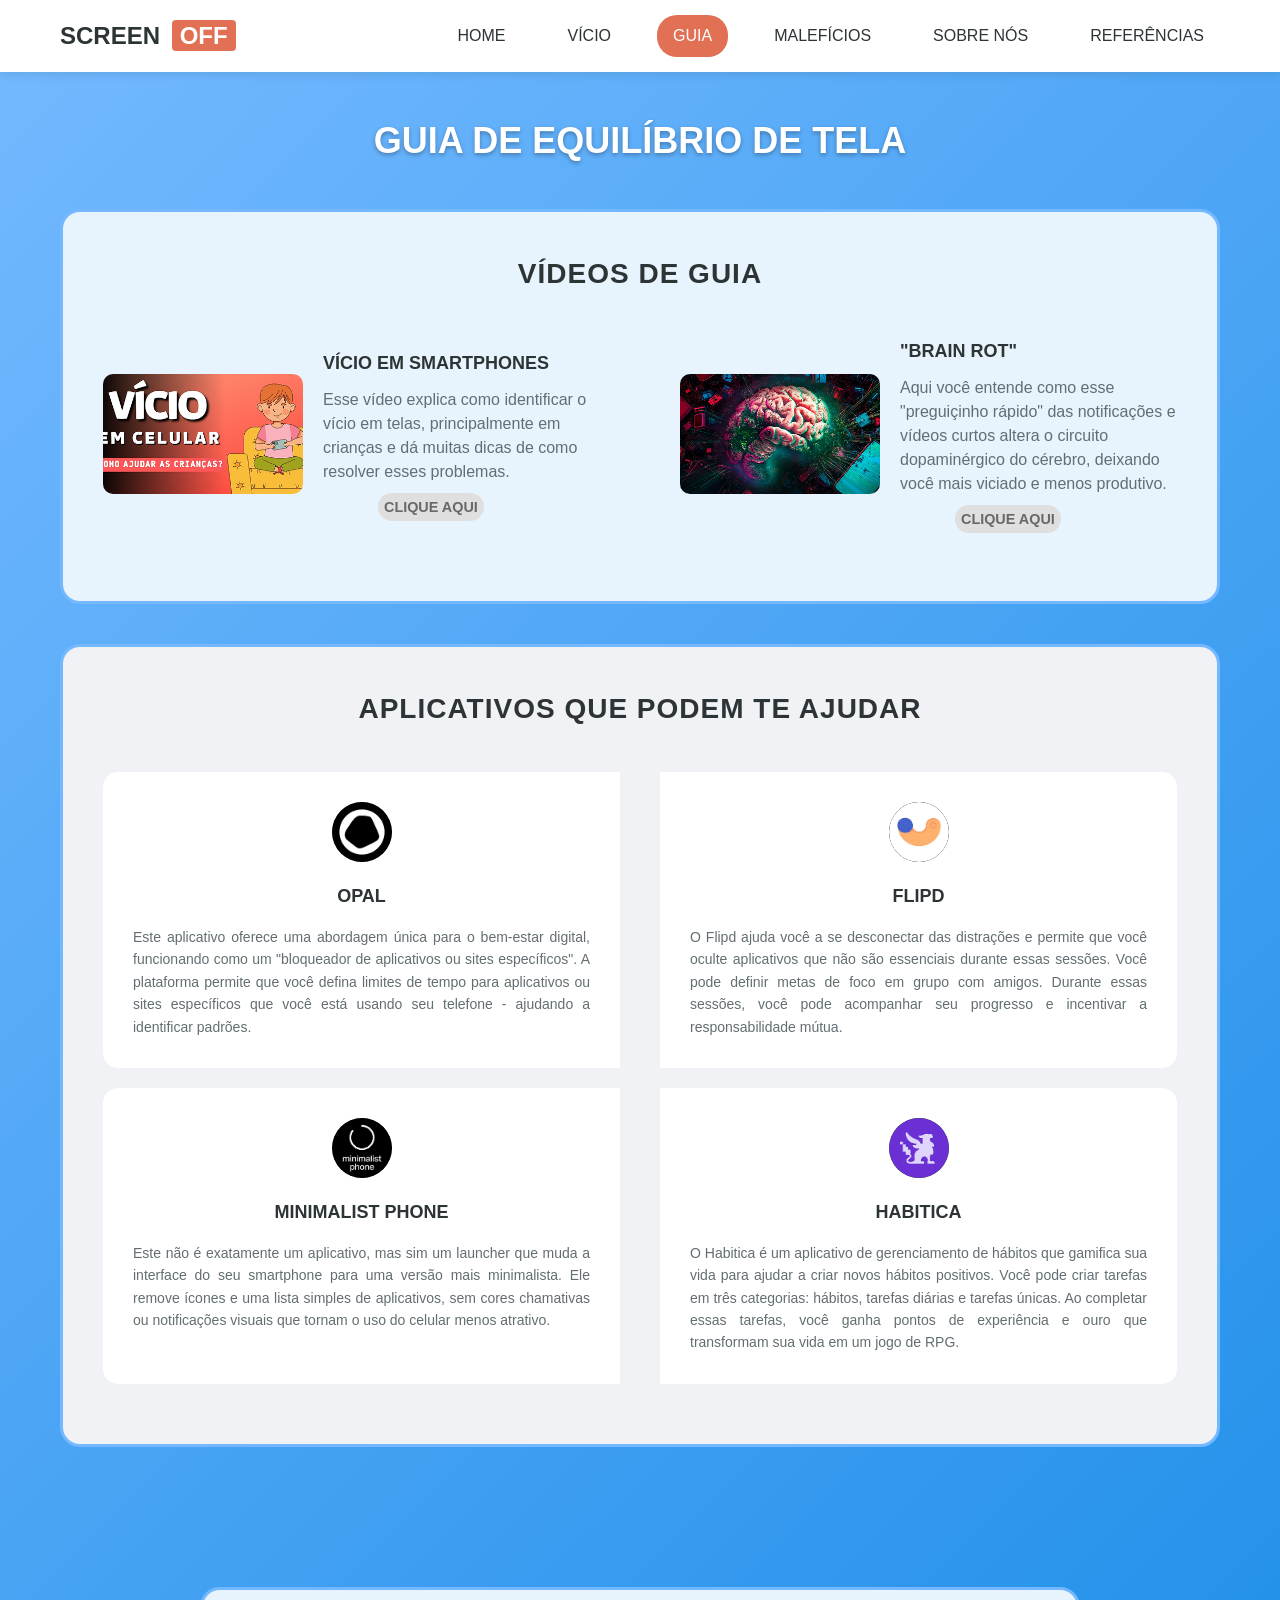
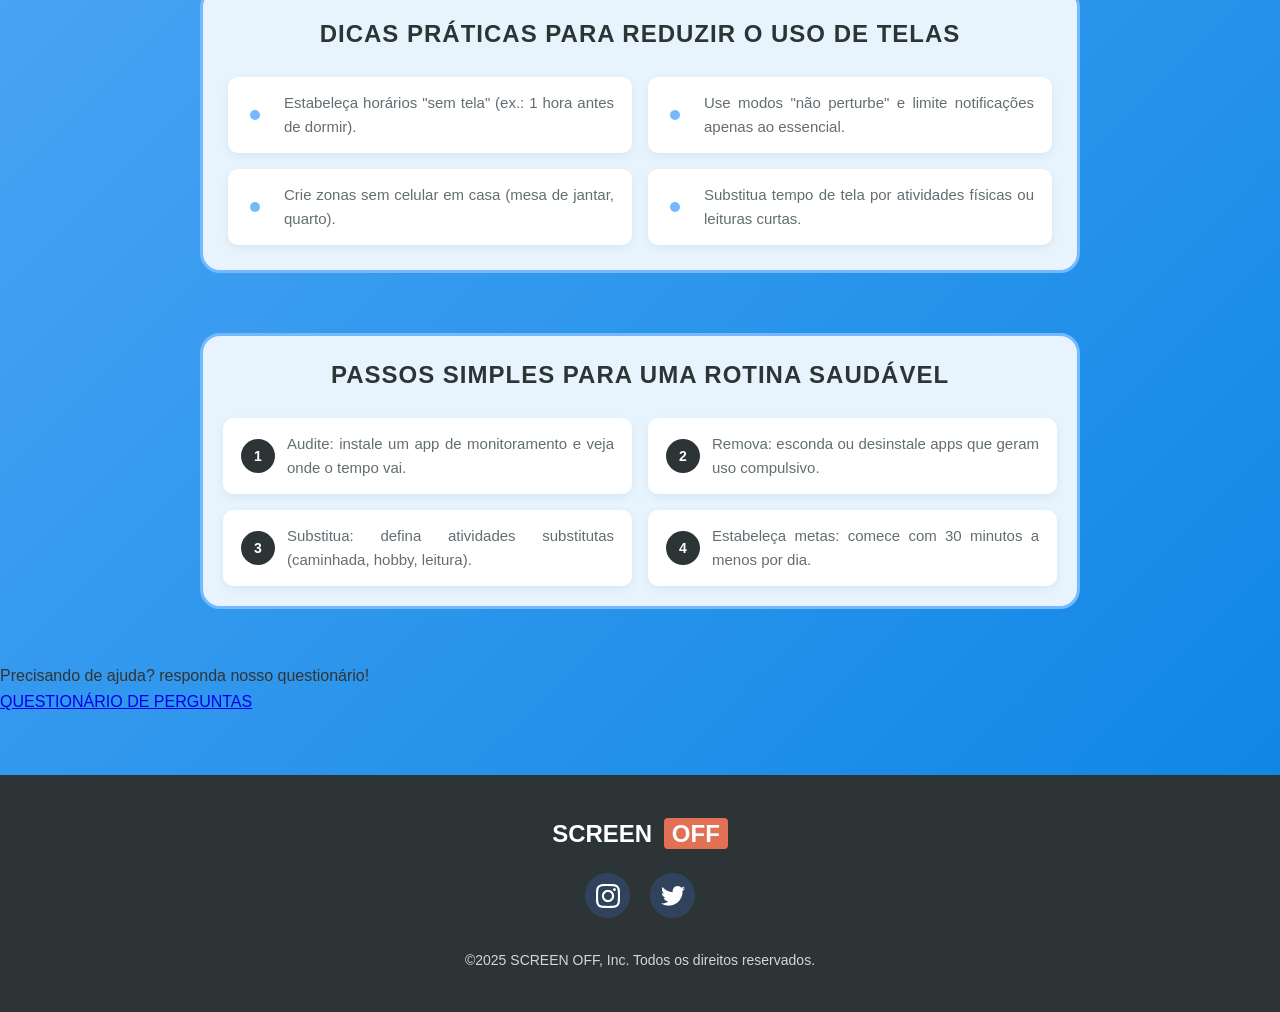
==== commit 4114d10f: "adição do questionario" ====
--- a/guia.html
+++ b/guia.html
@@ -154,6 +154,12 @@
             </ol>
         </div>
     </section>
+        <section class="questionario">
+            <p>
+                Precisando de ajuda? responda nosso questionário!
+            </p>
+            <a href="questionario.html">QUESTIONÁRIO DE PERGUNTAS</a>
+        </section>
 
     <footer class="rodape">
         <div class="logotipo-rodape">
